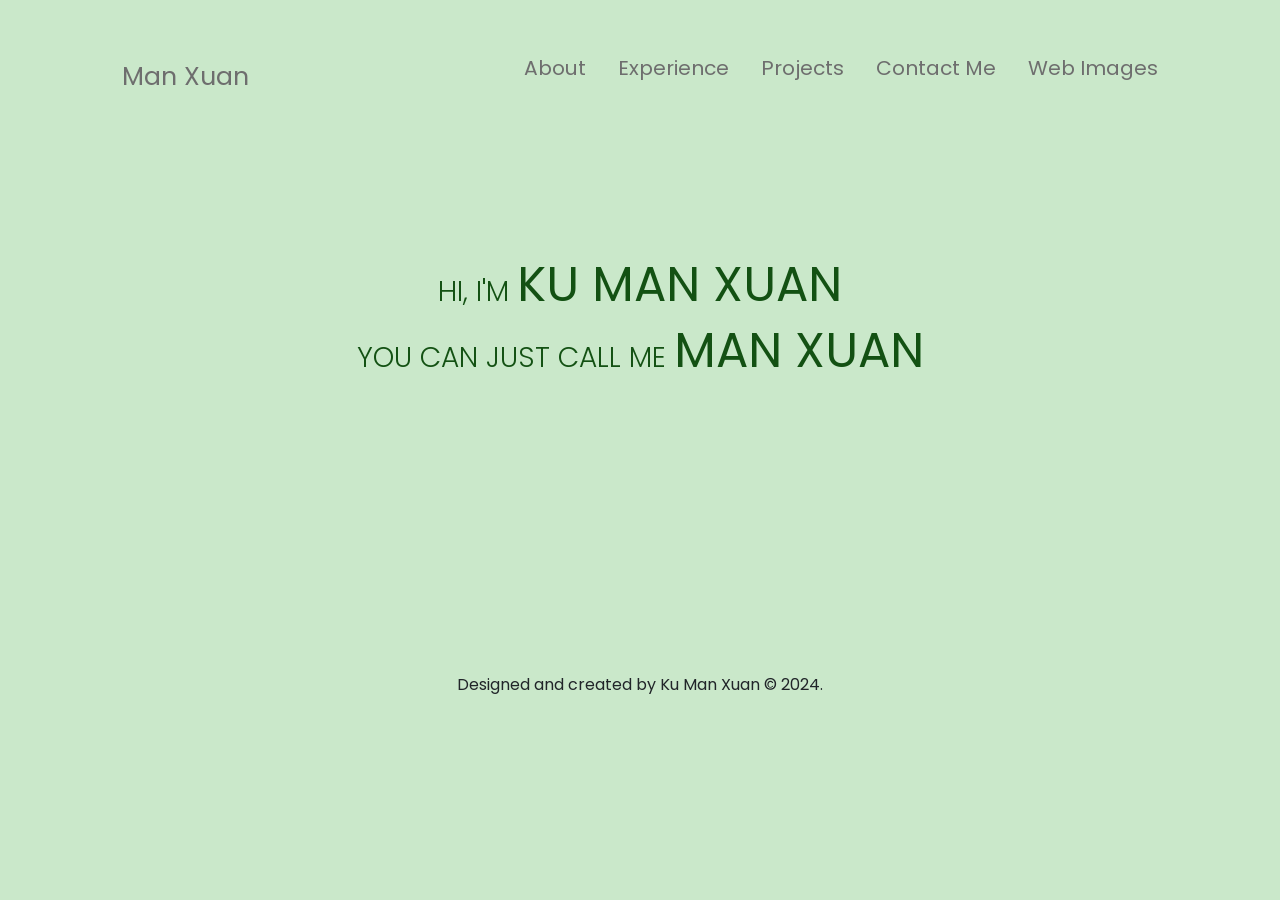
==== index.html @ 57b63adf "changed index.html n p5contact.html link reference" ====
<!DOCTYPE html>
<html lang="en">
<head>
    <meta charset="UTF-8">
    <meta name="viewport" content="width=device-width, initial-scale=1">
    <meta name="keywords" content="Professional Personal Portfolio">
    <meta name="description" content="This website is a personal profile of Man Xuan. It showcases her 10years of experience in the IT industry, together with the projects she has done." >
    <link href="https://cdn.jsdelivr.net/npm/bootstrap@5.1.3/dist/css/bootstrap.min.css" rel="stylesheet" integrity="sha384-1BmE4kWBq78iYhFldvKuhfTAU6auU8tT94WrHftjDbrCEXSU1oBoqyl2QvZ6jIW3" crossorigin="anonymous">
    <link rel="stylesheet" href="https://cdnjs.cloudflare.com/ajax/libs/font-awesome/6.6.0/css/all.min.css">
    <link rel="stylesheet" type="text/css" href="/finals/CSS/style.css">
    <link rel="stylesheet" type="text/css" href="/finals/CSS/mediaqueries.css">

    <title>Man Xuan's Portfolio</title>
</head>
<body>
    <!-- Navigation bar -->
    <nav id="nav-home">
        <!-- Logo of website -->
        <div id="logo">Man Xuan</div>
        <!-- Links on the navigation bar To other pages -->
        <div>
            <ul class="nav-links">
                <li><a href="/index.html">About</a></li>
                <li><a href="/HTML/p3Experience.html">Experience</a></li>
                <li><a href="/HTML/p4Projects.html">Projects</a></li>
                <li><a href="/HTML/p5Contact.html">Contact Me</a></li>
                <!-- <li><a href="/report.html">Report</a></li> -->
                <li><a href="/webImages.html">Web Images</a></li>
            </ul>
        </div>
    </nav>

    <!-- (Responsive) Hamburger menu -->
    <nav id="nav-hamburger">
        <div id="logo">Man Xuan</div> <!--TOP/TITLE of hamburger menu-->
        <div class="hamburger-menu">
            <!--LIST/LINES in hamburger menu-->
            <div class="hamburger-menuIcon justify-content-between" onclick="toggleMenu()">
                <span></span>
                <span></span>
                <span></span>
            </div>
            <!-- actual LINKS of the LINES in hamburger menu, works w 'toggleMenu()'-->
            <!-- SHOWN on the hamburger menu -->
            <div class="hamburger-menuLinks">
                <li><a href="#" onclick="toggleMenu()">Home</a></li>
                <li><a href="/finals/HTML/p2About.html" onclick="toggleMenu()">About</a></li>
                <li><a href="/finals/HTML/p3Experience.html" onclick="toggleMenu()">Experience</a></li>
                <li><a href="/finals/HTML/p4Projects.html" onclick="toggleMenu()">Projects</a></li>
                <li><a href="/finals/HTML/p5Contact.html" onclick="toggleMenu()">Contact Me</a></li>
                <li><a href="/finals/report.html" onclick="toggleMenu()">Report</a></li>
            </div>
        </div>
    </nav>

    <!-- Profile -->
    <section>
        <div class="profileContainer">
            <!-- INSERT <img src=""> SELF IMAGE,, create a new file 'asset' for images -->
            <div class="profileText">
                <h3 class="profileText-textP">
                    Hi, I'm
                    <div class="profileText-name"> Ku Man Xuan</div>
                </h3>
                <h3 class="profileText-textP">
                    you can just call me
                    <div class="profileText-name">Man Xuan</div>
                </h3>
                <!-- <p class="profileText-textP2"></p> -->
            </div>
        </div>
    </section>

    <!-- Footer -->
    <footer>
        <p>Designed and created by Ku Man Xuan &#169; 2024.</p>
    </footer>

    <!-- 'calling' the js file -->
    <script src="/JS/script.js"></script>
    <script src="https://cdn.jsdelivr.net/npm/@popperjs/core@2.10.2/dist/umd/popper.min.js" integrity="sha384-7+zCNj/IqJ95wo16oMtfsKbZ9ccEh31eOz1HGyDuCQ6wgnyJNSYdrPa03rtR1zdB" crossorigin="anonymous"></script>
    <script src="https://cdn.jsdelivr.net/npm/bootstrap@5.1.3/dist/js/bootstrap.min.js" integrity="sha384-QJHtvGhmr9XOIpI6YVutG+2QOK9T+ZnN4kzFN1RtK3zEFEIsxhlmWl5/YESvpZ13" crossorigin="anonymous"></script>
</body>
</html>
---- finals/CSS/style.css ----
/* GENERAL */
/*url link for the Font*/
@import url('https://fonts.googleapis.com/css2?family=Libre+Franklin:ital@0;1&family=Poppins:ital,wght@0,100;0,200;0,300;0,400;0,500;0,600;0,700;0,800;0,900;1,100;1,200;1,300;1,400;1,500;1,600;1,700;1,800;1,900&display=swap');

:root {
    --background: #CAE8CA;
    --navBar: #6E6E6E;
    --navBarLinks: #A5A5A5;
    --navHamburgerMenu: #A0C5A0;
    --profileText: #135113;
}

* {
    margin: 0;
    padding: 0;
}

body {
    font-family: "Poppins", sans-serif;
    background-color: var(--background);
}

html {
    scroll-behavior: smooth;
}

/* TRANSITION */
/*for links & buttons*/
a,
.btn {
    transition: all 300ms ease;
}

/* NAVIGATION BAR */
nav {
    display: flex;
    justify-content: space-around; /*aligns horizontally*/
    align-items: center; /*aligns vertically*/
    height: 17vh;
    background-color: var(--background);
}

#nav-home {
    overflow: hidden;
    position: fixed; /*Set the navbar to fixed position*/
    top: 0; /* Position the navbar at the top of the page */
    width: 100%;
    z-index: 1000; /*to UNoverlap the links*/
}

.nav-links {
    display: flex;
    gap: 2rem;
    list-style: none;
    font-size: 1.5rem;
}

a {
    color: var(--navBar);
    text-decoration: none;
    /* text-decoration-color: purple; */
}
a:hover {
    color: var(--navBarLinks);
    text-decoration: underline;
    text-underline-offset: 1rem; /*to create a space between word & underline*/
}

#logo {
    font-size: 2rem;
    color: var(--navBar);
}
#logo:hover {
    cursor: default;
}

/*  HAMBURGER MENU */
#nav-hamburger {
    display: none; /*to HIDE the menu lines*/
}

.hamburger-menu {
    position: relative;
    display: inline-block; /*displayed as an inline element + block container*/
}
/* LIST/LINES in hamburger menu */
.hamburger-menuIcon {
    display: flex;
    flex-direction: column;
    height: 24px;
    width: 30px;
    cursor: pointer;
    z-index: 900; /*to UNoverlap the hamburger menu*/
    position: fixed; /*set the hamburger menu to fixed position*/
}
.hamburger-menuIcon span {
    /* display: block; */
    width: 100%;
    height: 3px;
    /* margin: 5px auto; */
    background-color: var(--navHamburgerMenu);
    transition: all 0.3 ease-in-out; /*changes the hamburger menu's ICON >> X */
}

.hamburger-menuLinks {
    position: absolute;
    top: 100%; /*an absolute's position TOP MARGIN*/
    right: 0; /*an absolute's position RIGHT MARGIN*/
    background-color: var(--navHamburgerMenu);
    width: fit-content;
    max-height: 0;
    overflow-y: scroll; /*hides rest of the content*/
    overflow-x: hidden;
    transition: all 0.3 ease-in-out;
    z-index: 1000; /*to UNoverlap the links*/
}
.hamburger-menuLinks a {
    display: block;
    padding: 10px;
    text-align: center;
    font-size: 1.5rem;
    color: var(--navBar);
    text-decoration: none;
    transition: all 0.3 ease-in-out;
}
.hamburger-menuLinks li {
    list-style: none; /*to REMOVE the bullet-points*/
}

/* when "toggleMenu()" = open */
.hamburger-menuLinks.open {
    max-height: 300px;
    /* color:  */
}
/* for 1st element of <span> */
.hamburger-menuIcon.open span:first-child {
    transform: rotate(45deg) translate(10px,5px); /*transforming the line, rotating it (x & y positions), creating an X*/
}
/* for 2nd <span> */
.hamburger-menuIcon.open span:nth-child(2) {
    opacity: 0; /*REMOVING the 2nd line*/
}
/* for 3rd <span> */
.hamburger-menuIcon.open span:last-child {
    transform: rotate(-45deg) translate(10px,-5px); /*transforming the line, creating an X*/
}

.hamburger-menuIcon span:first-child {
    transform: none;
}
.hamburger-menuIcon span:first-child {
    opacity: 1;
}
.hamburger-menuIcon span:first-child {
    transform: none;
}

/* SECTIONS */
.profileContainer {
    position: relative;
    display: flex;
    flex-direction: column;
    padding: 20%;
    text-align: center;
}
.profileText {
    text-transform: uppercase;
}
.profileContainer .profileText-name .profileText-textP {
    position: relative;
    white-space: nowrap;
    display: inline-block;
    text-align: center;
}
/* for ALL the text */
.profileText-textP {
    font-weight: 300;
    color: var(--profileText);
}
/* for manxuan only */
.profileText-name {
    display: inline-flex;
    font-size: 3rem;
    font-weight: 400;
}

/* FOOTER */
footer {
    display: flex;
    align-items: center;
    justify-content: center;
    padding: 30px 0px;
    bottom: 0;

    /* position: fixed;
    margin: 0px 23px;
    bottom: 0;
    background-color: var(--background); */
}
---- finals/CSS/mediaqueries.css ----
/* For large devices (laptops/desktops, 992px and up) */
@media screen and (max-width: 992px)
{
    /* to make the navbar NOT stick to the sides */
    nav {
        padding-left: 15px;
        padding-right: 15px;
        width: 100%;
        box-sizing: border-box;
    }

    /* to change the container position */
    .aboutContainer,
    .ExpContainer,
    .ProjContainer,
    .contactContainer {
        margin: calc(17vh + 10px) 30px 200px; /*top, L & R, bottom margin*/
        max-width: 100%; /*to keep the content responsive*/
        box-sizing: border-box; /*to ensure padding don't affect width calculations*/
    }
}

/* Small devices (portrait tablets and large phones, 600px and up) */
@media screen and (min-width: 600px)
{
    nav {
        margin-inline: 0 20px;
    }
    /* to change logo's font size */
    #logo {
        font-size: calc(1.2vw + 10px);
    }
    .nav-links {
        font-size: calc(1.2vw + 5px);
    }
}
@media screen and (max-width: 650px)
{
    /*to change logo's font size*/
    #logo {
        font-size: 25px;
    }
    nav {
        width: 100%;
    }

    /*to display the hamburger menu*/
    #nav-home {
        display: none;
    }
    #nav-hamburger {
        display: flex;
    }

    /* HOME page*/
    /*to change general content font size*/
    h3 {
        font-size: 20px;
    }
    /*to change 'name' font size*/
    .profileText-name {
        font-size: 22px;
    }

    /* For all 'section' in the other pages*/
    .aboutWriteUp-p,
    .ExpWriteUp-date,
    .ExpWriteUp-para,
    .ProjWriteUp-year,
    .ProjWriteUp-name {
        margin-top: 20px;
        font-size: 15px;
    }
    
    /* to change the container position */
    .aboutContainer,
    .ExpContainer,
    .ProjContainer,
    .contactContainer {
        margin: 0 30px 100px;
        max-width: 95%; /*to keep the content responsive*/
        box-sizing: border-box; /*to ensure padding don't affect width calculations*/
    }
}

/* Extra small devices (phones, 600px and down) */
@media screen and (max-width: 500px)
{    
    nav {
        position: sticky;
        top: 0;
        z-index: 1000;
    }
}
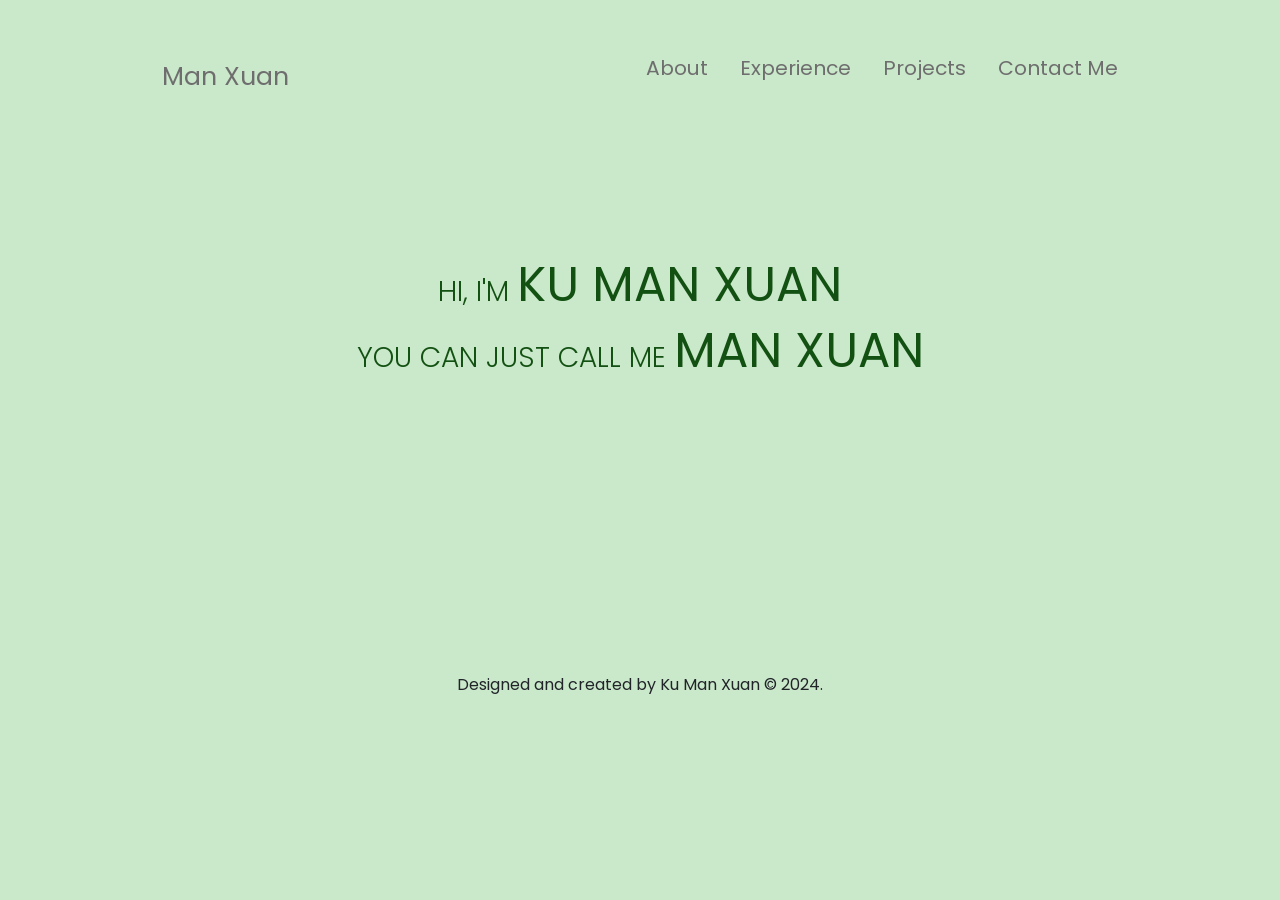
==== commit 12325c89: "changed the link reference in index.html" ====
--- a/index.html
+++ b/index.html
@@ -7,8 +7,8 @@
     <meta name="description" content="This website is a personal profile of Man Xuan. It showcases her 10years of experience in the IT industry, together with the projects she has done." >
     <link href="https://cdn.jsdelivr.net/npm/bootstrap@5.1.3/dist/css/bootstrap.min.css" rel="stylesheet" integrity="sha384-1BmE4kWBq78iYhFldvKuhfTAU6auU8tT94WrHftjDbrCEXSU1oBoqyl2QvZ6jIW3" crossorigin="anonymous">
     <link rel="stylesheet" href="https://cdnjs.cloudflare.com/ajax/libs/font-awesome/6.6.0/css/all.min.css">
-    <link rel="stylesheet" type="text/css" href="/finals/CSS/style.css">
-    <link rel="stylesheet" type="text/css" href="/finals/CSS/mediaqueries.css">
+    <link rel="stylesheet" type="text/css" href="/CSS/style.css">
+    <link rel="stylesheet" type="text/css" href="/CSS/mediaqueries.css">
 
     <title>Man Xuan's Portfolio</title>
 </head>
@@ -20,12 +20,12 @@
         <!-- Links on the navigation bar To other pages -->
         <div>
             <ul class="nav-links">
-                <li><a href="/index.html">About</a></li>
+                <li><a href="/HTML/p2About.html">About</a></li>
                 <li><a href="/HTML/p3Experience.html">Experience</a></li>
                 <li><a href="/HTML/p4Projects.html">Projects</a></li>
                 <li><a href="/HTML/p5Contact.html">Contact Me</a></li>
                 <!-- <li><a href="/report.html">Report</a></li> -->
-                <li><a href="/webImages.html">Web Images</a></li>
+                <!-- <li><a href="/webImages.html">Web Images</a></li> -->
             </ul>
         </div>
     </nav>
@@ -44,11 +44,11 @@
             <!-- SHOWN on the hamburger menu -->
             <div class="hamburger-menuLinks">
                 <li><a href="#" onclick="toggleMenu()">Home</a></li>
-                <li><a href="/finals/HTML/p2About.html" onclick="toggleMenu()">About</a></li>
-                <li><a href="/finals/HTML/p3Experience.html" onclick="toggleMenu()">Experience</a></li>
-                <li><a href="/finals/HTML/p4Projects.html" onclick="toggleMenu()">Projects</a></li>
-                <li><a href="/finals/HTML/p5Contact.html" onclick="toggleMenu()">Contact Me</a></li>
-                <li><a href="/finals/report.html" onclick="toggleMenu()">Report</a></li>
+                <li><a href="/HTML/p2About.html" onclick="toggleMenu()">About</a></li>
+                <li><a href="/HTML/p3Experience.html" onclick="toggleMenu()">Experience</a></li>
+                <li><a href="/HTML/p4Projects.html" onclick="toggleMenu()">Projects</a></li>
+                <li><a href="/HTML/p5Contact.html" onclick="toggleMenu()">Contact Me</a></li>
+                <!-- <li><a href="/report.html" onclick="toggleMenu()">Report</a></li> -->
             </div>
         </div>
     </nav>
--- a/CSS/style.css
+++ b/CSS/style.css
@@ -0,0 +1,199 @@
+/* GENERAL */
+/*url link for the Font*/
+@import url('https://fonts.googleapis.com/css2?family=Libre+Franklin:ital@0;1&family=Poppins:ital,wght@0,100;0,200;0,300;0,400;0,500;0,600;0,700;0,800;0,900;1,100;1,200;1,300;1,400;1,500;1,600;1,700;1,800;1,900&display=swap');
+
+:root {
+    --background: #CAE8CA;
+    --navBar: #6E6E6E;
+    --navBarLinks: #A5A5A5;
+    --navHamburgerMenu: #A0C5A0;
+    --profileText: #135113;
+}
+
+* {
+    margin: 0;
+    padding: 0;
+}
+
+body {
+    font-family: "Poppins", sans-serif;
+    background-color: var(--background);
+}
+
+html {
+    scroll-behavior: smooth;
+}
+
+/* TRANSITION */
+/*for links & buttons*/
+a,
+.btn {
+    transition: all 300ms ease;
+}
+
+/* NAVIGATION BAR */
+nav {
+    display: flex;
+    justify-content: space-around; /*aligns horizontally*/
+    align-items: center; /*aligns vertically*/
+    height: 17vh;
+    background-color: var(--background);
+}
+
+#nav-home {
+    overflow: hidden;
+    position: fixed; /*Set the navbar to fixed position*/
+    top: 0; /* Position the navbar at the top of the page */
+    width: 100%;
+    z-index: 1000; /*to UNoverlap the links*/
+}
+
+.nav-links {
+    display: flex;
+    gap: 2rem;
+    list-style: none;
+    font-size: 1.5rem;
+}
+
+a {
+    color: var(--navBar);
+    text-decoration: none;
+    /* text-decoration-color: purple; */
+}
+a:hover {
+    color: var(--navBarLinks);
+    text-decoration: underline;
+    text-underline-offset: 1rem; /*to create a space between word & underline*/
+}
+
+#logo {
+    font-size: 2rem;
+    color: var(--navBar);
+}
+#logo:hover {
+    cursor: default;
+}
+
+/*  HAMBURGER MENU */
+#nav-hamburger {
+    display: none; /*to HIDE the menu lines*/
+}
+
+.hamburger-menu {
+    position: relative;
+    display: inline-block; /*displayed as an inline element + block container*/
+}
+/* LIST/LINES in hamburger menu */
+.hamburger-menuIcon {
+    display: flex;
+    flex-direction: column;
+    height: 24px;
+    width: 30px;
+    cursor: pointer;
+    z-index: 900; /*to UNoverlap the hamburger menu*/
+    position: fixed; /*set the hamburger menu to fixed position*/
+}
+.hamburger-menuIcon span {
+    /* display: block; */
+    width: 100%;
+    height: 3px;
+    /* margin: 5px auto; */
+    background-color: var(--navHamburgerMenu);
+    transition: all 0.3 ease-in-out; /*changes the hamburger menu's ICON >> X */
+}
+
+.hamburger-menuLinks {
+    position: absolute;
+    top: 100%; /*an absolute's position TOP MARGIN*/
+    right: 0; /*an absolute's position RIGHT MARGIN*/
+    background-color: var(--navHamburgerMenu);
+    width: fit-content;
+    max-height: 0;
+    overflow-y: scroll; /*hides rest of the content*/
+    overflow-x: hidden;
+    transition: all 0.3 ease-in-out;
+    z-index: 1000; /*to UNoverlap the links*/
+}
+.hamburger-menuLinks a {
+    display: block;
+    padding: 10px;
+    text-align: center;
+    font-size: 1.5rem;
+    color: var(--navBar);
+    text-decoration: none;
+    transition: all 0.3 ease-in-out;
+}
+.hamburger-menuLinks li {
+    list-style: none; /*to REMOVE the bullet-points*/
+}
+
+/* when "toggleMenu()" = open */
+.hamburger-menuLinks.open {
+    max-height: 300px;
+    /* color:  */
+}
+/* for 1st element of <span> */
+.hamburger-menuIcon.open span:first-child {
+    transform: rotate(45deg) translate(10px,5px); /*transforming the line, rotating it (x & y positions), creating an X*/
+}
+/* for 2nd <span> */
+.hamburger-menuIcon.open span:nth-child(2) {
+    opacity: 0; /*REMOVING the 2nd line*/
+}
+/* for 3rd <span> */
+.hamburger-menuIcon.open span:last-child {
+    transform: rotate(-45deg) translate(10px,-5px); /*transforming the line, creating an X*/
+}
+
+.hamburger-menuIcon span:first-child {
+    transform: none;
+}
+.hamburger-menuIcon span:first-child {
+    opacity: 1;
+}
+.hamburger-menuIcon span:first-child {
+    transform: none;
+}
+
+/* SECTIONS */
+.profileContainer {
+    position: relative;
+    display: flex;
+    flex-direction: column;
+    padding: 20%;
+    text-align: center;
+}
+.profileText {
+    text-transform: uppercase;
+}
+.profileContainer .profileText-name .profileText-textP {
+    position: relative;
+    white-space: nowrap;
+    display: inline-block;
+    text-align: center;
+}
+/* for ALL the text */
+.profileText-textP {
+    font-weight: 300;
+    color: var(--profileText);
+}
+/* for manxuan only */
+.profileText-name {
+    display: inline-flex;
+    font-size: 3rem;
+    font-weight: 400;
+}
+
+/* FOOTER */
+footer {
+    display: flex;
+    align-items: center;
+    justify-content: center;
+    padding: 30px 0px;
+    bottom: 0;
+
+    /* position: fixed;
+    margin: 0px 23px;
+    bottom: 0;
+    background-color: var(--background); */
+}
--- a/CSS/mediaqueries.css
+++ b/CSS/mediaqueries.css
@@ -0,0 +1,94 @@
+/* For large devices (laptops/desktops, 992px and up) */
+@media screen and (max-width: 992px)
+{
+    /* to make the navbar NOT stick to the sides */
+    nav {
+        padding-left: 15px;
+        padding-right: 15px;
+        width: 100%;
+        box-sizing: border-box;
+    }
+
+    /* to change the container position */
+    .aboutContainer,
+    .ExpContainer,
+    .ProjContainer,
+    .contactContainer {
+        margin: calc(17vh + 10px) 30px 200px; /*top, L & R, bottom margin*/
+        max-width: 100%; /*to keep the content responsive*/
+        box-sizing: border-box; /*to ensure padding don't affect width calculations*/
+    }
+}
+
+/* Small devices (portrait tablets and large phones, 600px and up) */
+@media screen and (min-width: 600px)
+{
+    nav {
+        margin-inline: 0 20px;
+    }
+    /* to change logo's font size */
+    #logo {
+        font-size: calc(1.2vw + 10px);
+    }
+    .nav-links {
+        font-size: calc(1.2vw + 5px);
+    }
+}
+@media screen and (max-width: 650px)
+{
+    /*to change logo's font size*/
+    #logo {
+        font-size: 25px;
+    }
+    nav {
+        width: 100%;
+    }
+
+    /*to display the hamburger menu*/
+    #nav-home {
+        display: none;
+    }
+    #nav-hamburger {
+        display: flex;
+    }
+
+    /* HOME page*/
+    /*to change general content font size*/
+    h3 {
+        font-size: 20px;
+    }
+    /*to change 'name' font size*/
+    .profileText-name {
+        font-size: 22px;
+    }
+
+    /* For all 'section' in the other pages*/
+    .aboutWriteUp-p,
+    .ExpWriteUp-date,
+    .ExpWriteUp-para,
+    .ProjWriteUp-year,
+    .ProjWriteUp-name {
+        margin-top: 20px;
+        font-size: 15px;
+    }
+    
+    /* to change the container position */
+    .aboutContainer,
+    .ExpContainer,
+    .ProjContainer,
+    .contactContainer {
+        margin: 0 30px 100px;
+        max-width: 95%; /*to keep the content responsive*/
+        box-sizing: border-box; /*to ensure padding don't affect width calculations*/
+    }
+}
+
+/* Extra small devices (phones, 600px and down) */
+@media screen and (max-width: 500px)
+{    
+    nav {
+        position: sticky;
+        top: 0;
+        z-index: 1000;
+    }
+}
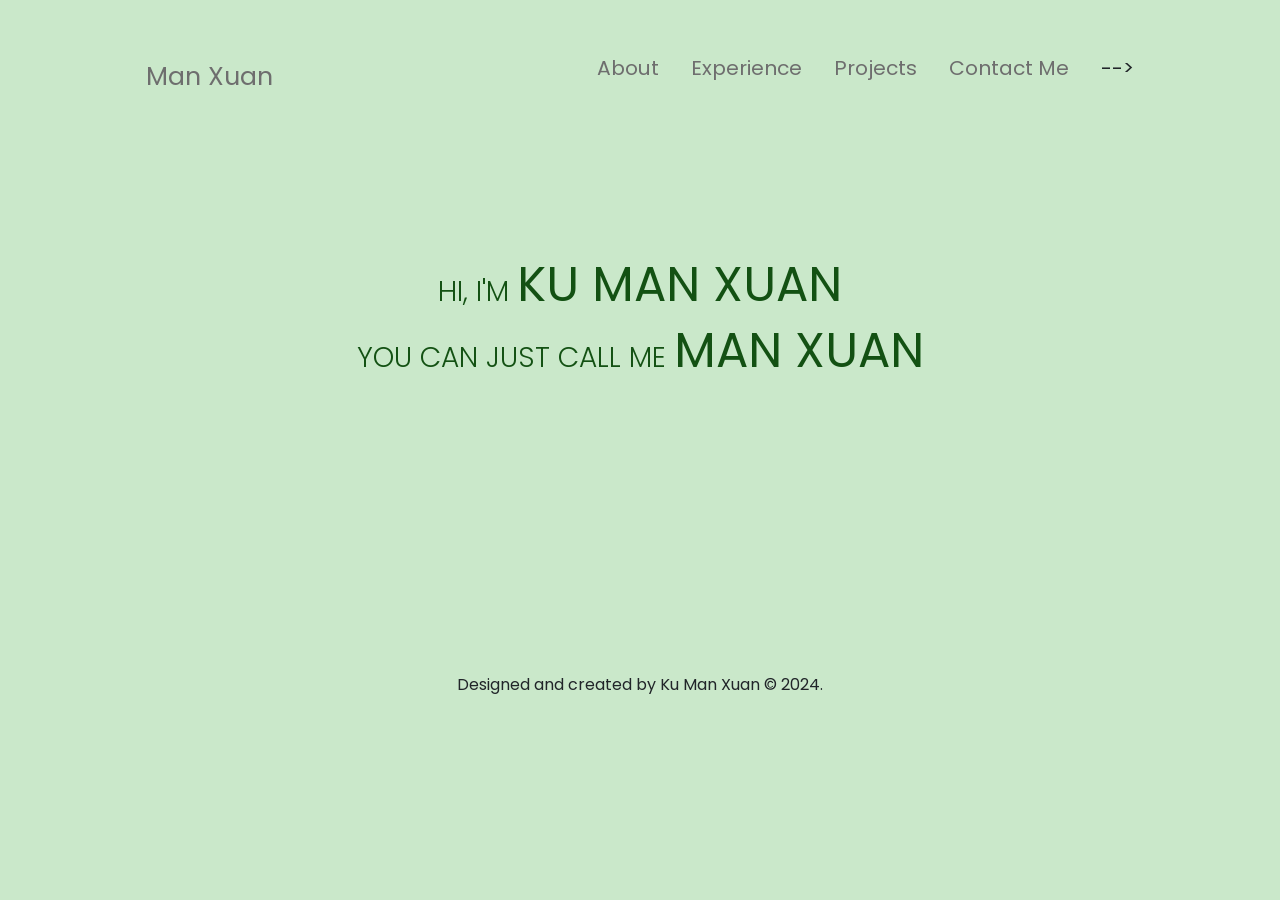
==== commit 2c7587ee: "changed link references" ====
--- a/index.html
+++ b/index.html
@@ -24,8 +24,7 @@
                 <li><a href="/HTML/p3Experience.html">Experience</a></li>
                 <li><a href="/HTML/p4Projects.html">Projects</a></li>
                 <li><a href="/HTML/p5Contact.html">Contact Me</a></li>
-                <!-- <li><a href="/report.html">Report</a></li> -->
-                <!-- <li><a href="/webImages.html">Web Images</a></li> -->
+-->
             </ul>
         </div>
     </nav>
@@ -48,7 +47,6 @@
                 <li><a href="/HTML/p3Experience.html" onclick="toggleMenu()">Experience</a></li>
                 <li><a href="/HTML/p4Projects.html" onclick="toggleMenu()">Projects</a></li>
                 <li><a href="/HTML/p5Contact.html" onclick="toggleMenu()">Contact Me</a></li>
-                <!-- <li><a href="/report.html" onclick="toggleMenu()">Report</a></li> -->
             </div>
         </div>
     </nav>
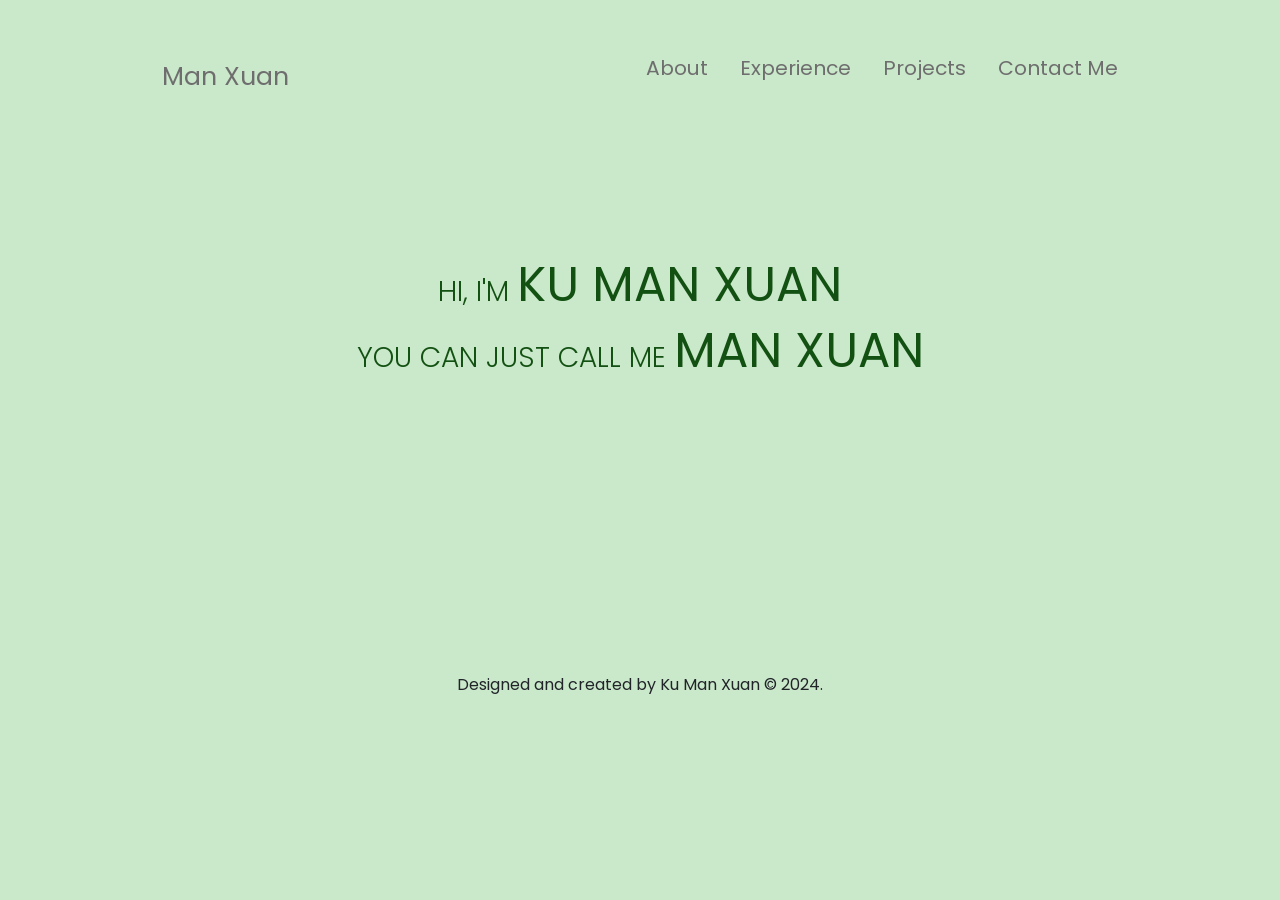
==== commit e5248fbe: "deleted some images n the comment" ====
--- a/index.html
+++ b/index.html
@@ -24,7 +24,6 @@
                 <li><a href="/HTML/p3Experience.html">Experience</a></li>
                 <li><a href="/HTML/p4Projects.html">Projects</a></li>
                 <li><a href="/HTML/p5Contact.html">Contact Me</a></li>
--->
             </ul>
         </div>
     </nav>
--- a/CSS/style.css
+++ b/CSS/style.css
@@ -63,7 +63,7 @@
 a:hover {
     color: var(--navBarLinks);
     text-decoration: underline;
-    text-underline-offset: 1rem; /*to create a space between word & underline*/
+    text-underline-offset: 0.45rem; /*to create a space between word & underline*/
 }
 
 #logo {
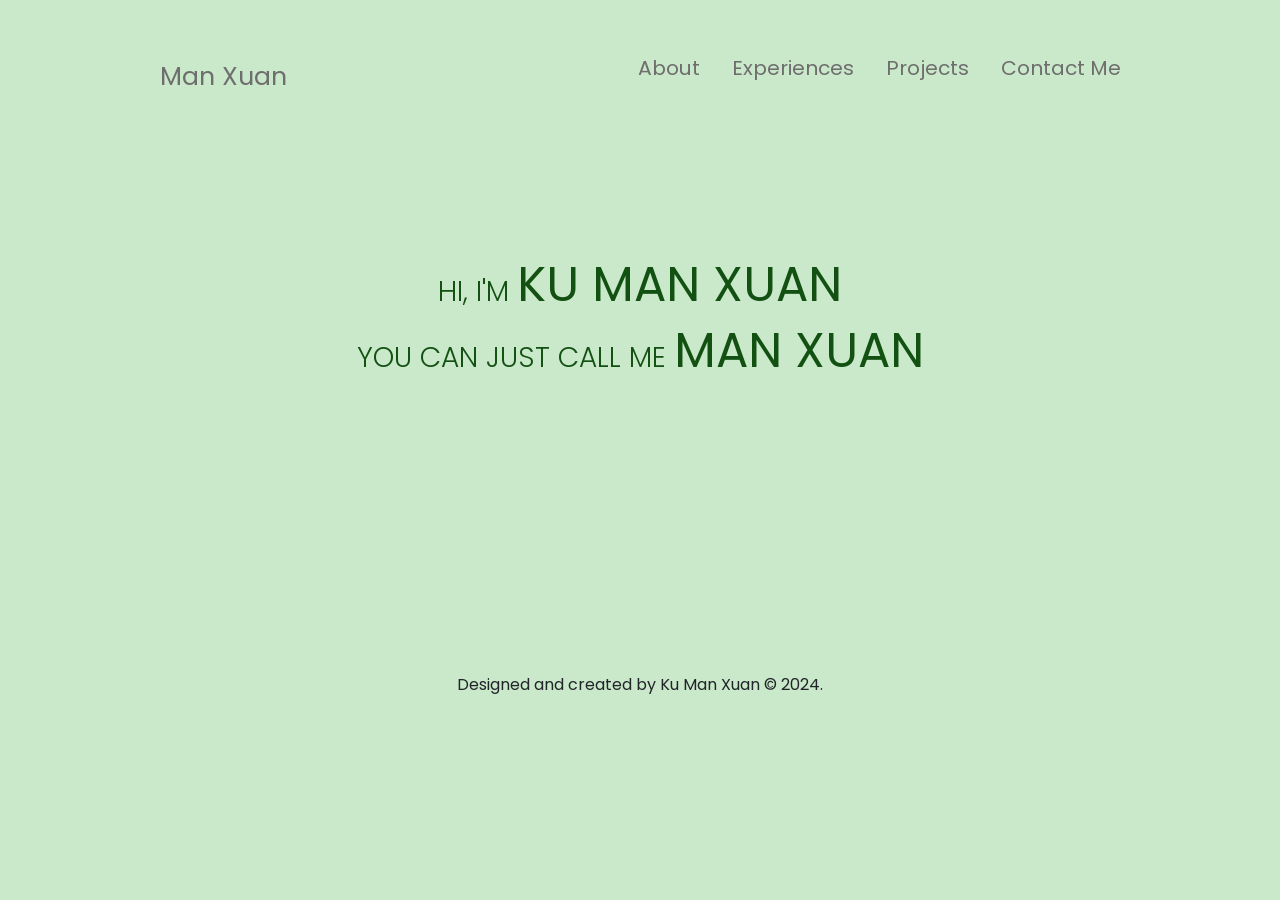
==== commit f3c3eb24: "changed experience to Experiences" ====
--- a/index.html
+++ b/index.html
@@ -21,7 +21,7 @@
         <div>
             <ul class="nav-links">
                 <li><a href="/HTML/p2About.html">About</a></li>
-                <li><a href="/HTML/p3Experience.html">Experience</a></li>
+                <li><a href="/HTML/p3Experience.html">Experiences</a></li>
                 <li><a href="/HTML/p4Projects.html">Projects</a></li>
                 <li><a href="/HTML/p5Contact.html">Contact Me</a></li>
             </ul>
@@ -43,7 +43,7 @@
             <div class="hamburger-menuLinks">
                 <li><a href="#" onclick="toggleMenu()">Home</a></li>
                 <li><a href="/HTML/p2About.html" onclick="toggleMenu()">About</a></li>
-                <li><a href="/HTML/p3Experience.html" onclick="toggleMenu()">Experience</a></li>
+                <li><a href="/HTML/p3Experience.html" onclick="toggleMenu()">Experiences</a></li>
                 <li><a href="/HTML/p4Projects.html" onclick="toggleMenu()">Projects</a></li>
                 <li><a href="/HTML/p5Contact.html" onclick="toggleMenu()">Contact Me</a></li>
             </div>
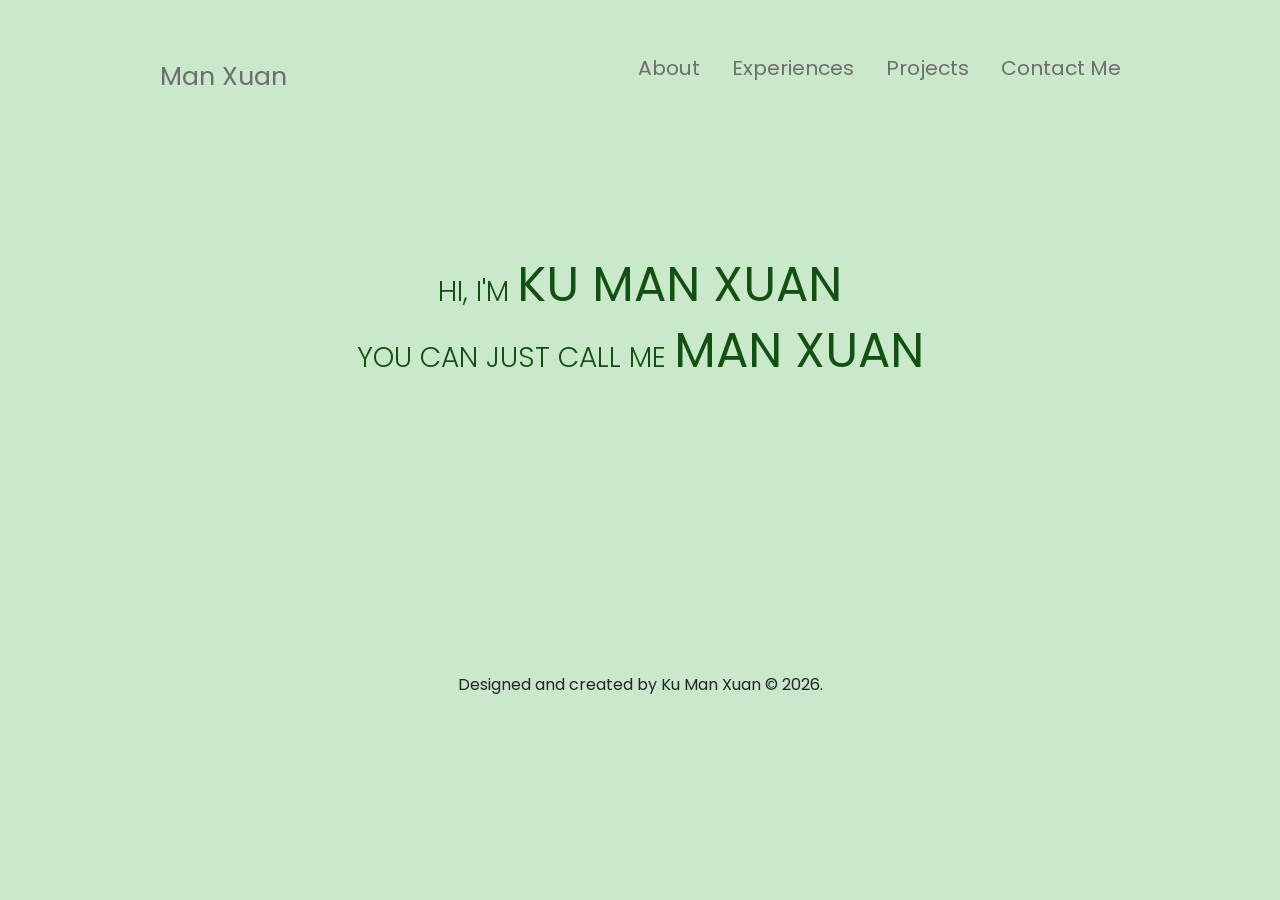
==== commit 8802dd14: "updated copyright date + added in SFS website link" ====
--- a/index.html
+++ b/index.html
@@ -4,7 +4,7 @@
     <meta charset="UTF-8">
     <meta name="viewport" content="width=device-width, initial-scale=1">
     <meta name="keywords" content="Professional Personal Portfolio">
-    <meta name="description" content="This website is a personal profile of Man Xuan. It showcases her 10years of experience in the IT industry, together with the projects she has done." >
+    <meta name="description" content="This website is a personal profile of Man Xuan. It showcases her 3years of experience in the IT industry, together with the projects she has done." >
     <link href="https://cdn.jsdelivr.net/npm/bootstrap@5.1.3/dist/css/bootstrap.min.css" rel="stylesheet" integrity="sha384-1BmE4kWBq78iYhFldvKuhfTAU6auU8tT94WrHftjDbrCEXSU1oBoqyl2QvZ6jIW3" crossorigin="anonymous">
     <link rel="stylesheet" href="https://cdnjs.cloudflare.com/ajax/libs/font-awesome/6.6.0/css/all.min.css">
     <link rel="stylesheet" type="text/css" href="/CSS/style.css">
@@ -70,7 +70,7 @@
 
     <!-- Footer -->
     <footer>
-        <p>Designed and created by Ku Man Xuan &#169; 2024.</p>
+        <p>Designed and created by Ku Man Xuan &#169; 2026.</p>
     </footer>
 
     <!-- 'calling' the js file -->
